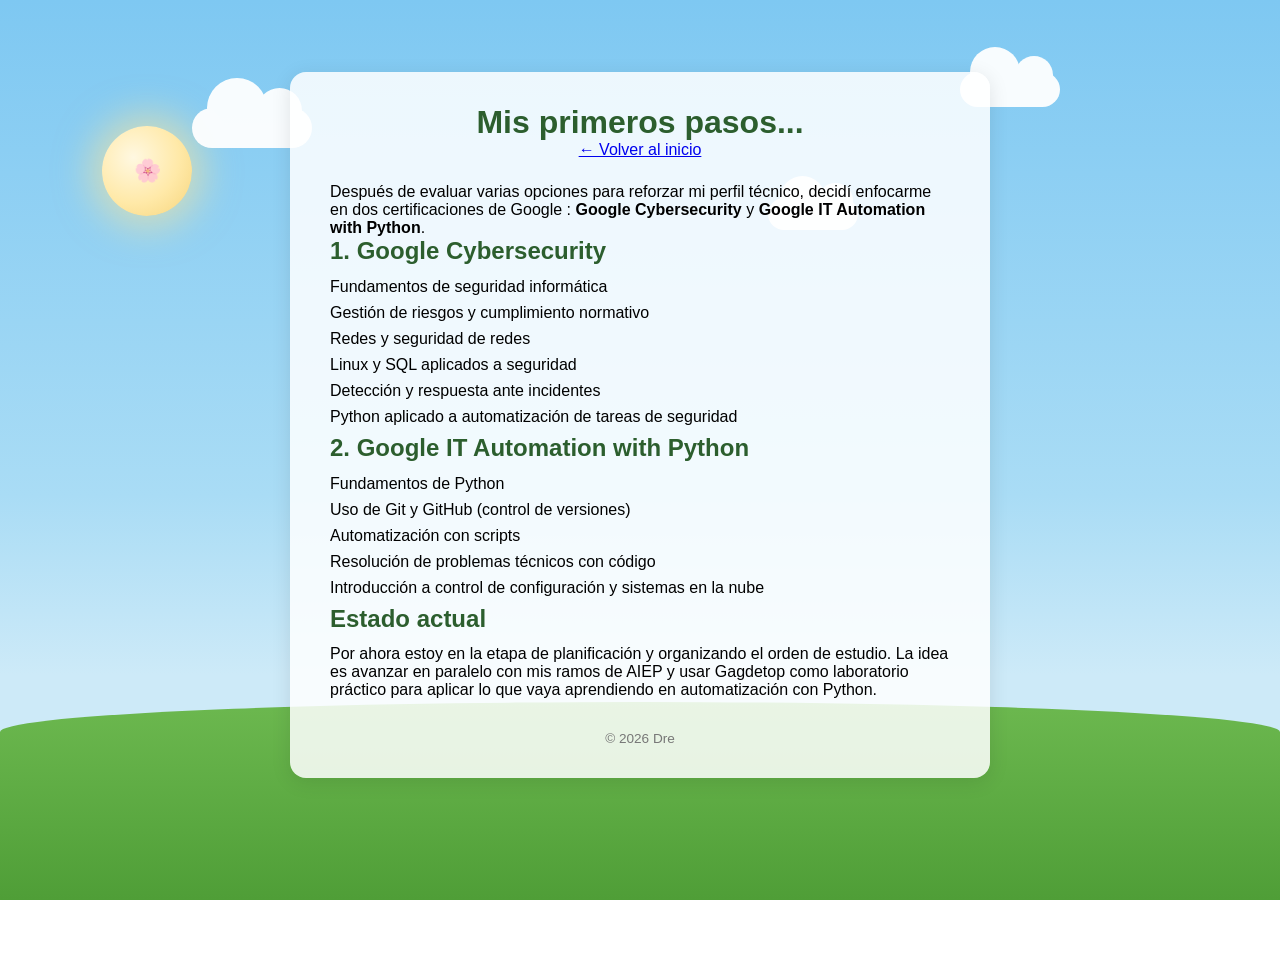
==== posts/post-001.html @ f21a57da "Actualizo post-001 con nuevos temas" ====
<!DOCTYPE html>
<html lang="es">
<head>
  <meta charset="UTF-8">
  <meta name="viewport" content="width=device-width, initial-scale=1.0">
  <title>Post 1: Mi plan de certificaciones Google</title>
  <link rel="stylesheet" href="../style.css">
</head>
<body>
  <div class="bg-fixed">
    <div class="moon"></div>
    <div class="cloud cloud-1"></div>
    <div class="cloud cloud-2"></div>
    <div class="cloud cloud-3"></div>
    <div class="grass"></div>
  </div>

  <div class="content">
    <header>
      <h1>Mis primeros pasos...</h1>
      <p><a href="../index.html">&larr; Volver al inicio</a></p>
    </header>

    <main>
      <p>
        Después de evaluar varias opciones para reforzar mi perfil técnico,
        decidí enfocarme en dos certificaciones de Google : <strong>Google Cybersecurity</strong> y
        <strong>Google IT Automation with Python</strong>.
      </p>


      <h2>1. Google Cybersecurity</h2>
      <ul>
        <li>Fundamentos de seguridad informática</li>
        <li>Gestión de riesgos y cumplimiento normativo</li>
        <li>Redes y seguridad de redes</li>
        <li>Linux y SQL aplicados a seguridad</li>
        <li>Detección y respuesta ante incidentes</li>
        <li>Python aplicado a automatización de tareas de seguridad</li>
      </ul>

      <h2>2. Google IT Automation with Python</h2>
      <ul>
        <li>Fundamentos de Python</li>
        <li>Uso de Git y GitHub (control de versiones)</li>
        <li>Automatización con scripts</li>
        <li>Resolución de problemas técnicos con código</li>
        <li>Introducción a control de configuración y sistemas en la nube</li>
      </ul>

      <h2>Estado actual</h2>
      <p>
        Por ahora estoy en la etapa de planificación y organizando el orden de estudio.
        La idea es avanzar en paralelo con mis ramos de AIEP  y usar Gagdetop como laboratorio práctico para aplicar lo
        que vaya aprendiendo en automatización con Python.
      </p>

    </main> 
    <footer>
      <p>&copy; 2026 Dre</p>
    </footer>
  </div>
</body>
</html>
---- style.css ----
* {
  margin: 0;
  padding: 0;
  box-sizing: border-box;
}

body {
  font-family: Arial, sans-serif;
  min-height: 100vh;
}

.bg-fixed {
  position: fixed;
  top: 0;
  left: 0;
  width: 100vw;
  height: 100vh;
  z-index: -1;
  background: linear-gradient(to bottom, #7ec8f2 0%, #a9dcf5 55%, #cdeaf8 75%);
  overflow: hidden;
}

.grass {
  position: absolute;
  bottom: 0;
  left: 0;
  width: 100%;
  height: 22%;
  background: linear-gradient(to bottom, #6cb84f 0%, #4f9e37 100%);
  border-radius: 50% 50% 0 0 / 30px 30px 0 0;
}

.cloud {
  position: absolute;
  background: #ffffff;
  border-radius: 50px;
  opacity: 0.95;
}
.cloud::before, .cloud::after {
  content: "";
  position: absolute;
  background: #ffffff;
  border-radius: 50%;
}

.cloud-1 { width: 120px; height: 40px; top: 12%; left: 15%; }
.cloud-1::before { width: 60px; height: 60px; top: -30px; left: 15px; }
.cloud-1::after { width: 45px; height: 45px; top: -20px; left: 65px; }

.cloud-2 { width: 90px; height: 32px; top: 22%; left: 60%; }
.cloud-2::before { width: 45px; height: 45px; top: -22px; left: 12px; }
.cloud-2::after { width: 35px; height: 35px; top: -15px; left: 50px; }

.cloud-3 { width: 100px; height: 35px; top: 8%; left: 75%; }
.cloud-3::before { width: 50px; height: 50px; top: -25px; left: 10px; }
.cloud-3::after { width: 38px; height: 38px; top: -16px; left: 55px; }

.moon {
  position: absolute;
  top: 14%;
  left: 8%;
  width: 90px;
  height: 90px;
  border-radius: 50%;
  background: radial-gradient(circle at 35% 35%, #fff8e1, #ffe9a8 55%, #f6d47a 100%);
  box-shadow: 0 0 35px 12px rgba(255, 230, 150, 0.55);
}

.moon::before {
  content: "🌸";
  position: absolute;
  top: 50%;
  left: 50%;
  transform: translate(-50%, -50%);
  font-size: 22px;
  opacity: 0.7;
}

.content {
  position: relative;
  z-index: 1;
  max-width: 700px;
  margin: 8vh auto 6vh;
  padding: 2rem 2.5rem;
  background: rgba(255, 255, 255, 0.85);
  border-radius: 16px;
  box-shadow: 0 4px 20px rgba(0, 0, 0, 0.1);
}

header h1 {
  font-size: 2rem;
  color: #2c5e2e;
}

header p {
  color: #555;
  margin-bottom: 1.5rem;
}

header {
  text-align: center;
}

main h2 {
  margin-bottom: 0.8rem;
  color: #2c5e2e;
}

main ul {
  list-style: none;
}

main li {
  margin-bottom: 0.5rem;
}

main a {
  color: #185fa5;
  text-decoration: none;
}

main a:hover {
  text-decoration: underline;
}

footer {
  margin-top: 2rem;
  font-size: 0.85rem;
  color: #777;
  text-align: center;
}
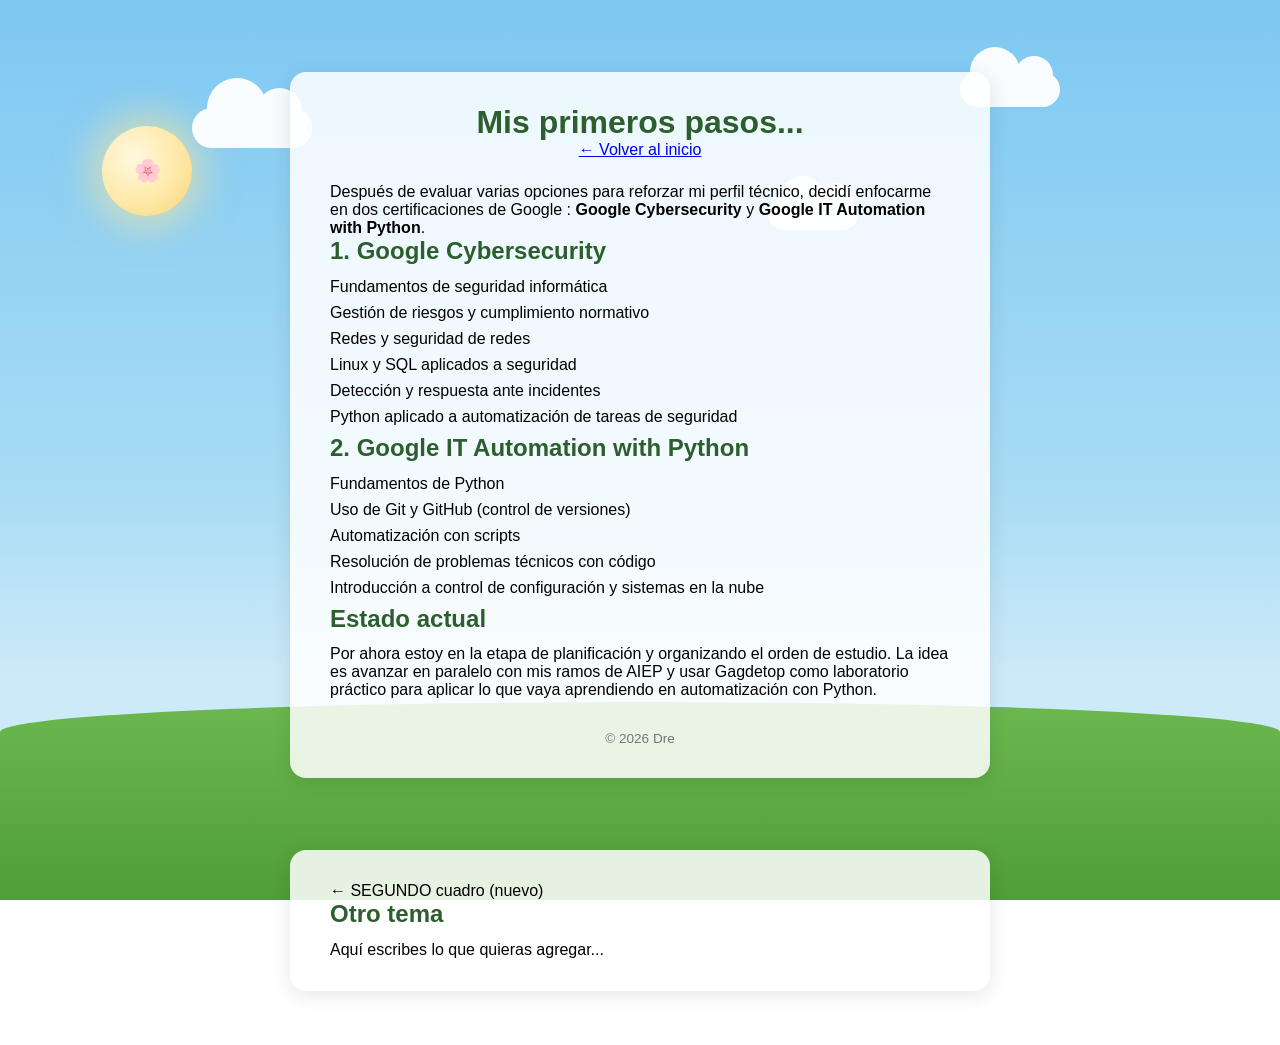
==== commit 49c4700d: "Agrego segundo cuadro en post-001" ====
--- a/posts/post-001.html
+++ b/posts/post-001.html
@@ -6,6 +6,7 @@
   <title>Post 1: Mi plan de certificaciones Google</title>
   <link rel="stylesheet" href="../style.css">
 </head>
+
 <body>
   <div class="bg-fixed">
     <div class="moon"></div>
@@ -60,5 +61,12 @@
       <p>&copy; 2026 Dre</p>
     </footer>
   </div>
+  
+    <div class="content content-secondary">   ← SEGUNDO cuadro (nuevo)
+    <main>
+      <h2>Otro tema</h2>
+      <p>Aquí escribes lo que quieras agregar...</p>
+    </main>
+  </div>
 </body>
 </html>
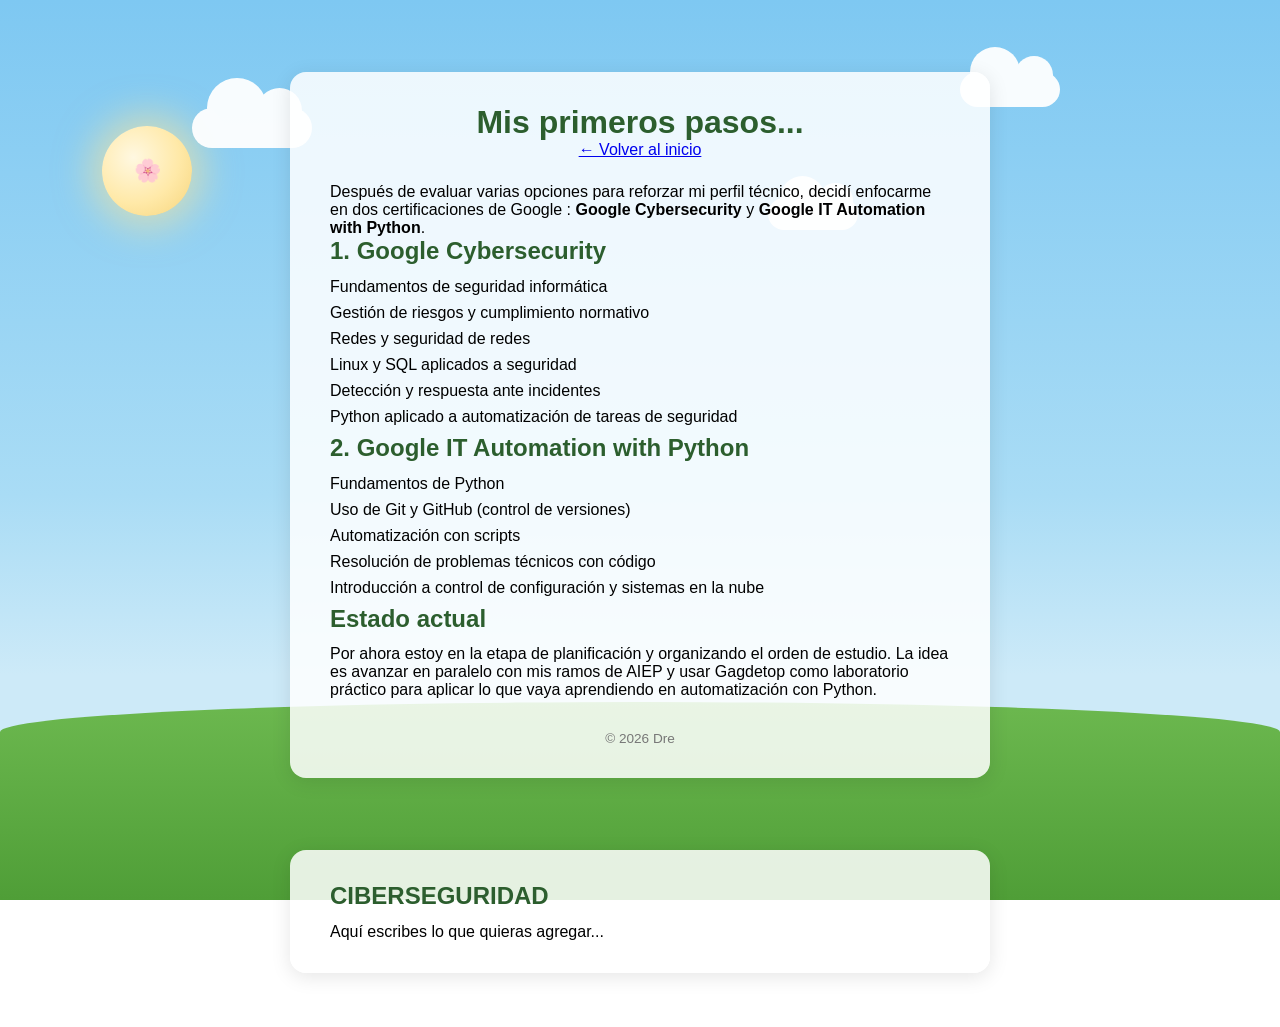
==== commit 76c3b260: "Agrego segundo cuadro en post-001" ====
--- a/posts/post-001.html
+++ b/posts/post-001.html
@@ -61,10 +61,10 @@
       <p>&copy; 2026 Dre</p>
     </footer>
   </div>
-  
-    <div class="content content-secondary">   ← SEGUNDO cuadro (nuevo)
+
+    <div class="content content-secondary"> 
     <main>
-      <h2>Otro tema</h2>
+      <h2>CIBERSEGURIDAD</h2>
       <p>Aquí escribes lo que quieras agregar...</p>
     </main>
   </div>
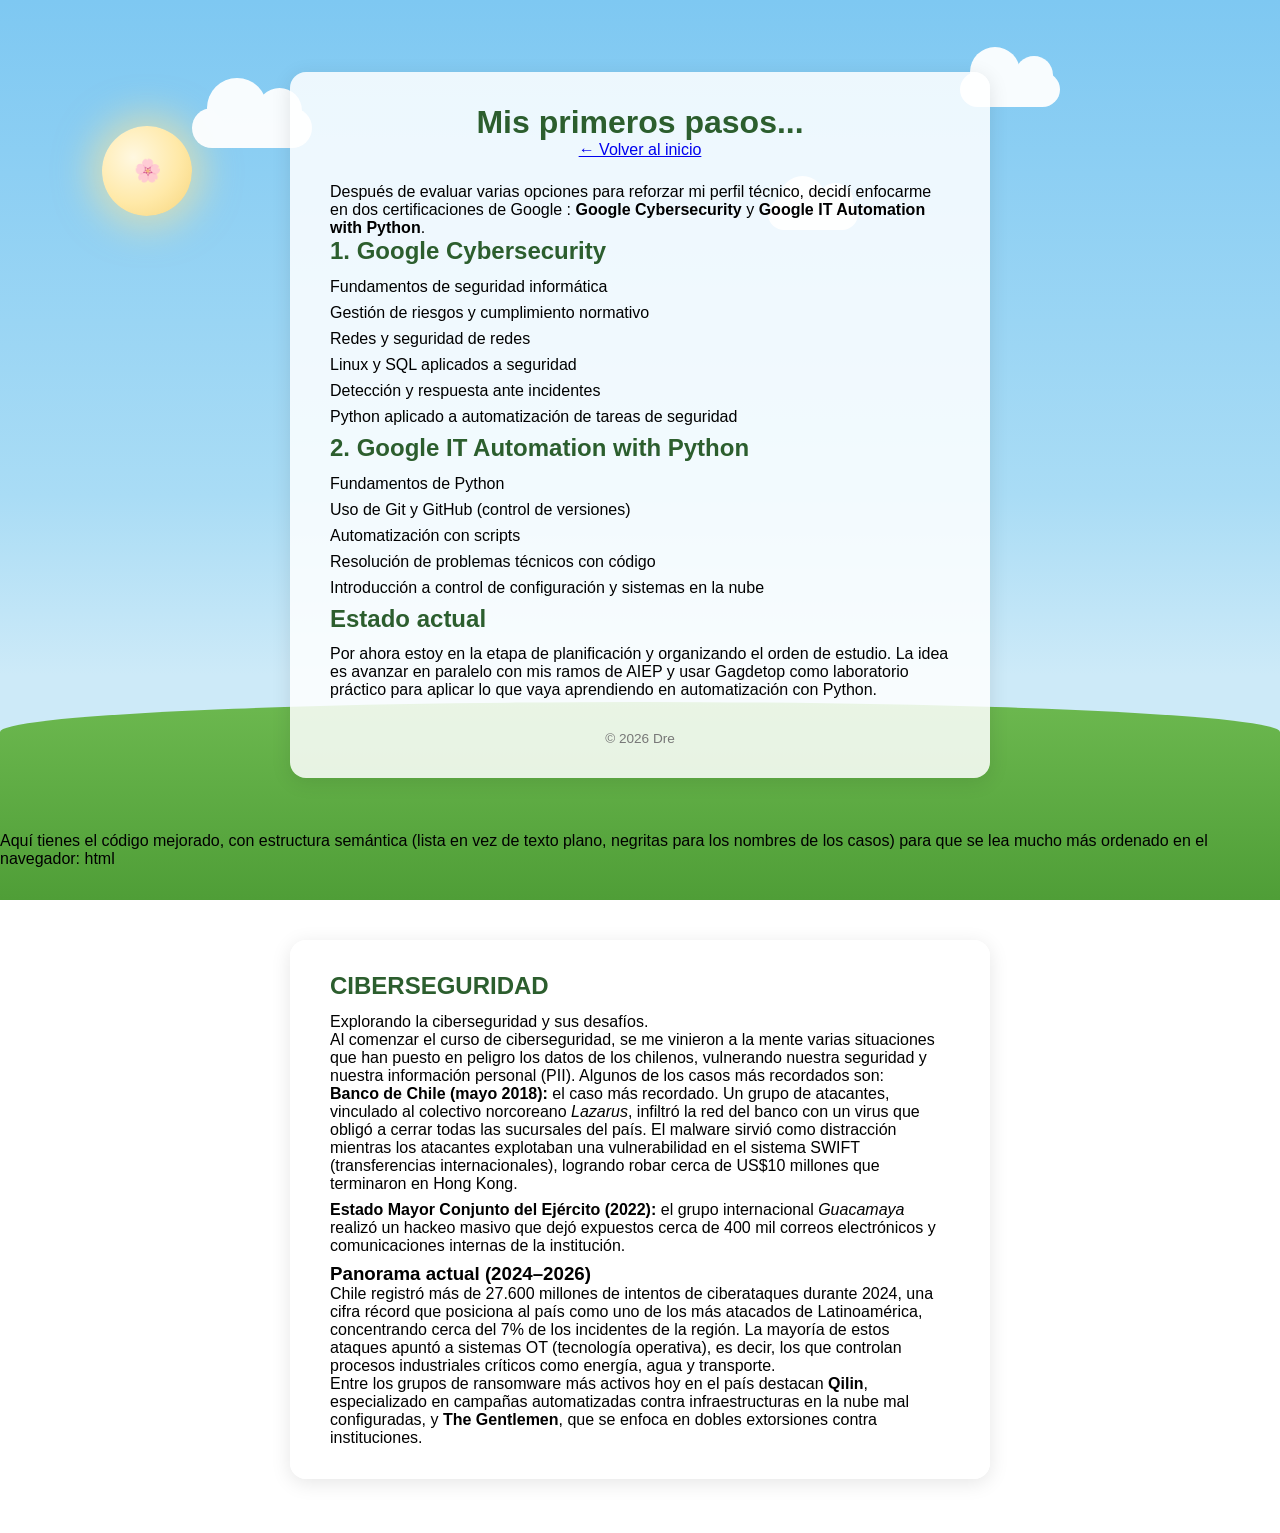
==== commit e92cea5d: "Agrego segundo cuadro en post-001" ====
--- a/posts/post-001.html
+++ b/posts/post-001.html
@@ -62,11 +62,56 @@
     </footer>
   </div>
 
-    <div class="content content-secondary"> 
-    <main>
-      <h2>CIBERSEGURIDAD</h2>
-      <p>Aquí escribes lo que quieras agregar...</p>
-    </main>
-  </div>
+Aquí tienes el código mejorado, con estructura semántica (lista en vez de texto plano, negritas para los nombres de los casos) para que se lea mucho más ordenado en el navegador:
+
+html
+    <div class="content content-secondary">
+      <main>
+        <h2>CIBERSEGURIDAD</h2>
+        <p>Explorando la ciberseguridad y sus desafíos.</p>
+        
+        <p>
+          Al comenzar el curso de ciberseguridad, se me vinieron a la mente varias
+          situaciones que han puesto en peligro los datos de los chilenos,
+          vulnerando nuestra seguridad y nuestra información personal (PII).
+          Algunos de los casos más recordados son:
+        </p>
+
+        <ul>
+          <li>
+            <strong>Banco de Chile (mayo 2018):</strong> el caso más recordado.
+            Un grupo de atacantes, vinculado al colectivo norcoreano <em>Lazarus</em>,
+            infiltró la red del banco con un virus que obligó a cerrar todas
+            las sucursales del país. El malware sirvió como distracción mientras
+            los atacantes explotaban una vulnerabilidad en el sistema SWIFT
+            (transferencias internacionales), logrando robar cerca de
+            US$10 millones que terminaron en Hong Kong.
+          </li>
+          <li>
+            <strong>Estado Mayor Conjunto del Ejército (2022):</strong> el grupo
+            internacional <em>Guacamaya</em> realizó un hackeo masivo que dejó
+            expuestos cerca de 400 mil correos electrónicos y comunicaciones
+            internas de la institución.
+          </li>
+        </ul>
+
+        <h3>Panorama actual (2024–2026)</h3>
+        <p>
+          Chile registró más de 27.600 millones de intentos de ciberataques
+          durante 2024, una cifra récord que posiciona al país como uno de los
+          más atacados de Latinoamérica, concentrando cerca del 7% de los
+          incidentes de la región. La mayoría de estos ataques apuntó a sistemas
+          OT (tecnología operativa), es decir, los que controlan procesos
+          industriales críticos como energía, agua y transporte.
+        </p>
+        <p>
+          Entre los grupos de ransomware más activos hoy en el país destacan
+          <strong>Qilin</strong>, especializado en campañas automatizadas contra
+          infraestructuras en la nube mal configuradas, y
+          <strong>The Gentlemen</strong>, que se enfoca en dobles extorsiones
+          contra instituciones.
+        </p>
+      </main>
+    </div>
 </body>
 </html>
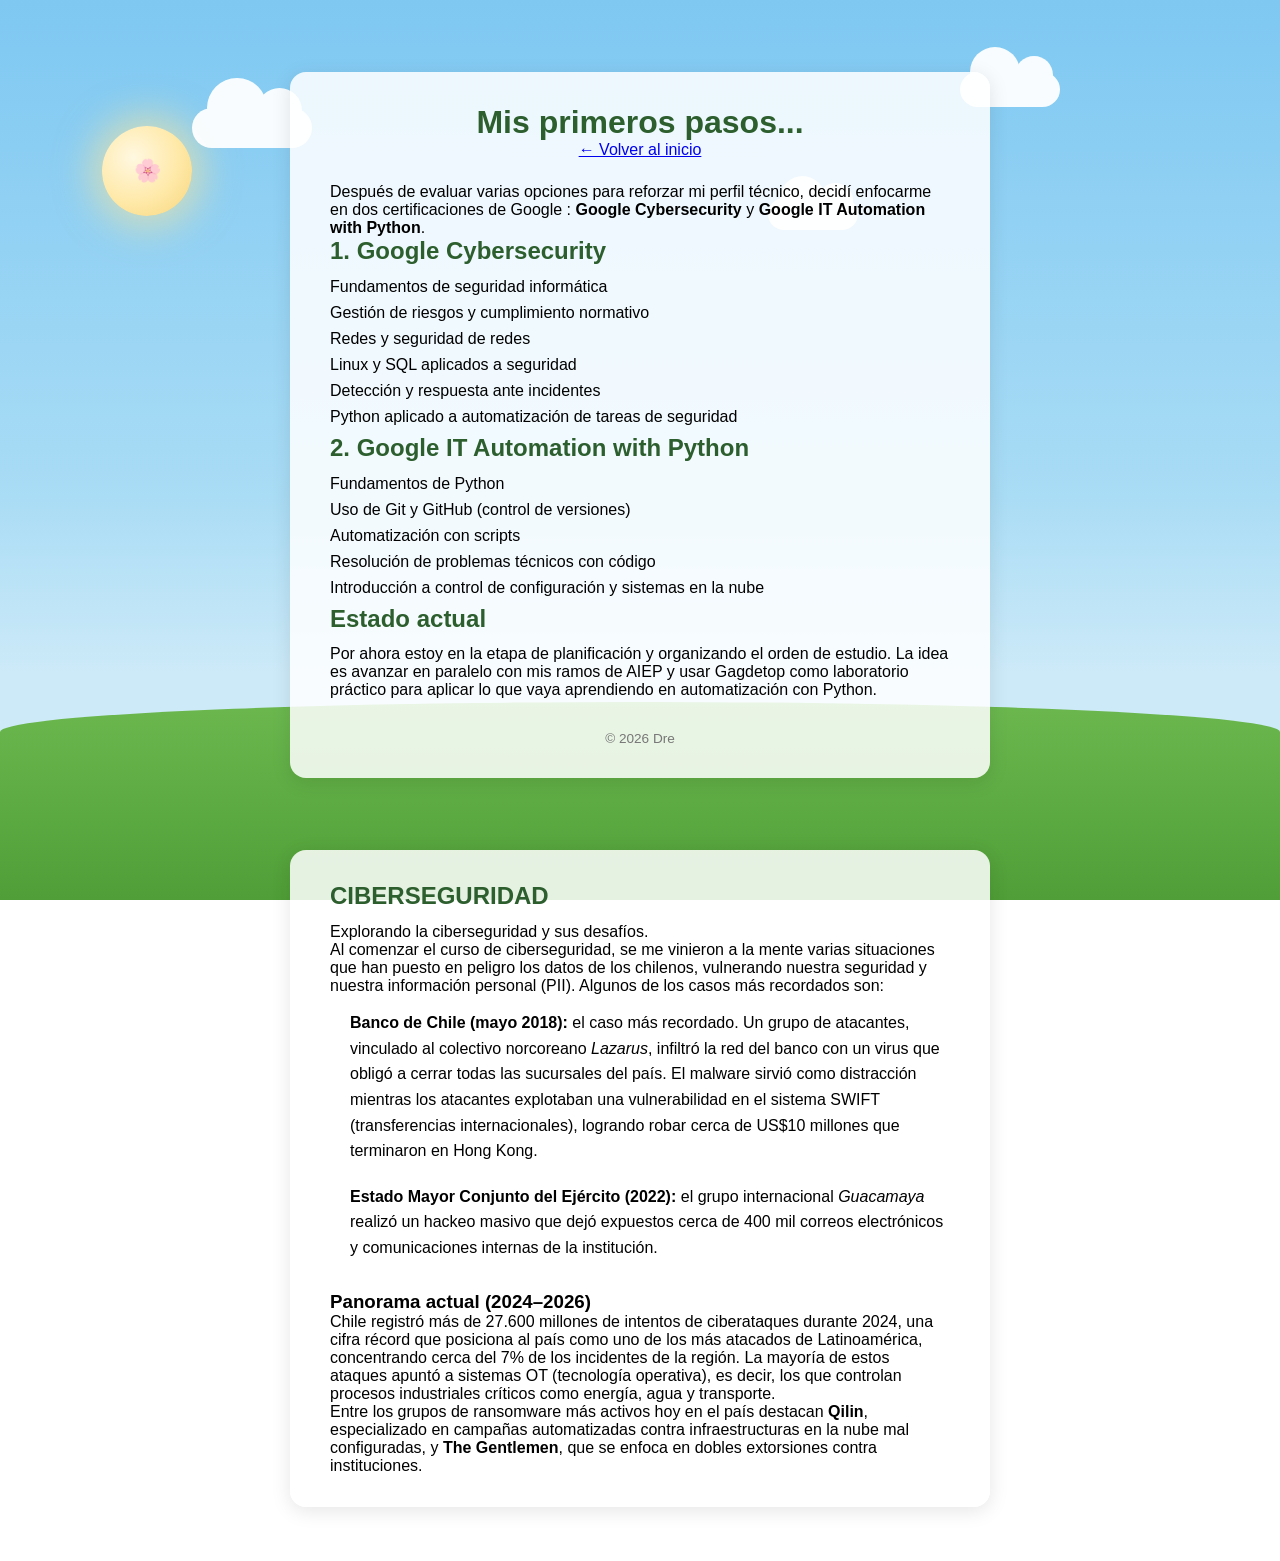
==== commit d2ade7a0: "Agrego espaciado a la lista de ciberataques" ====
--- a/posts/post-001.html
+++ b/posts/post-001.html
@@ -62,9 +62,7 @@
     </footer>
   </div>
 
-Aquí tienes el código mejorado, con estructura semántica (lista en vez de texto plano, negritas para los nombres de los casos) para que se lea mucho más ordenado en el navegador:
 
-html
     <div class="content content-secondary">
       <main>
         <h2>CIBERSEGURIDAD</h2>
--- a/style.css
+++ b/style.css
@@ -129,3 +129,17 @@
   color: #777;
   text-align: center;
 }
+
+.content-secondary ul {
+  margin-top: 15px;
+  padding-left: 20px;
+}
+
+.content-secondary li {
+  margin-bottom: 20px;
+  line-height: 1.6;
+}
+
+.content-secondary h3 {
+  margin-top: 30px;
+}
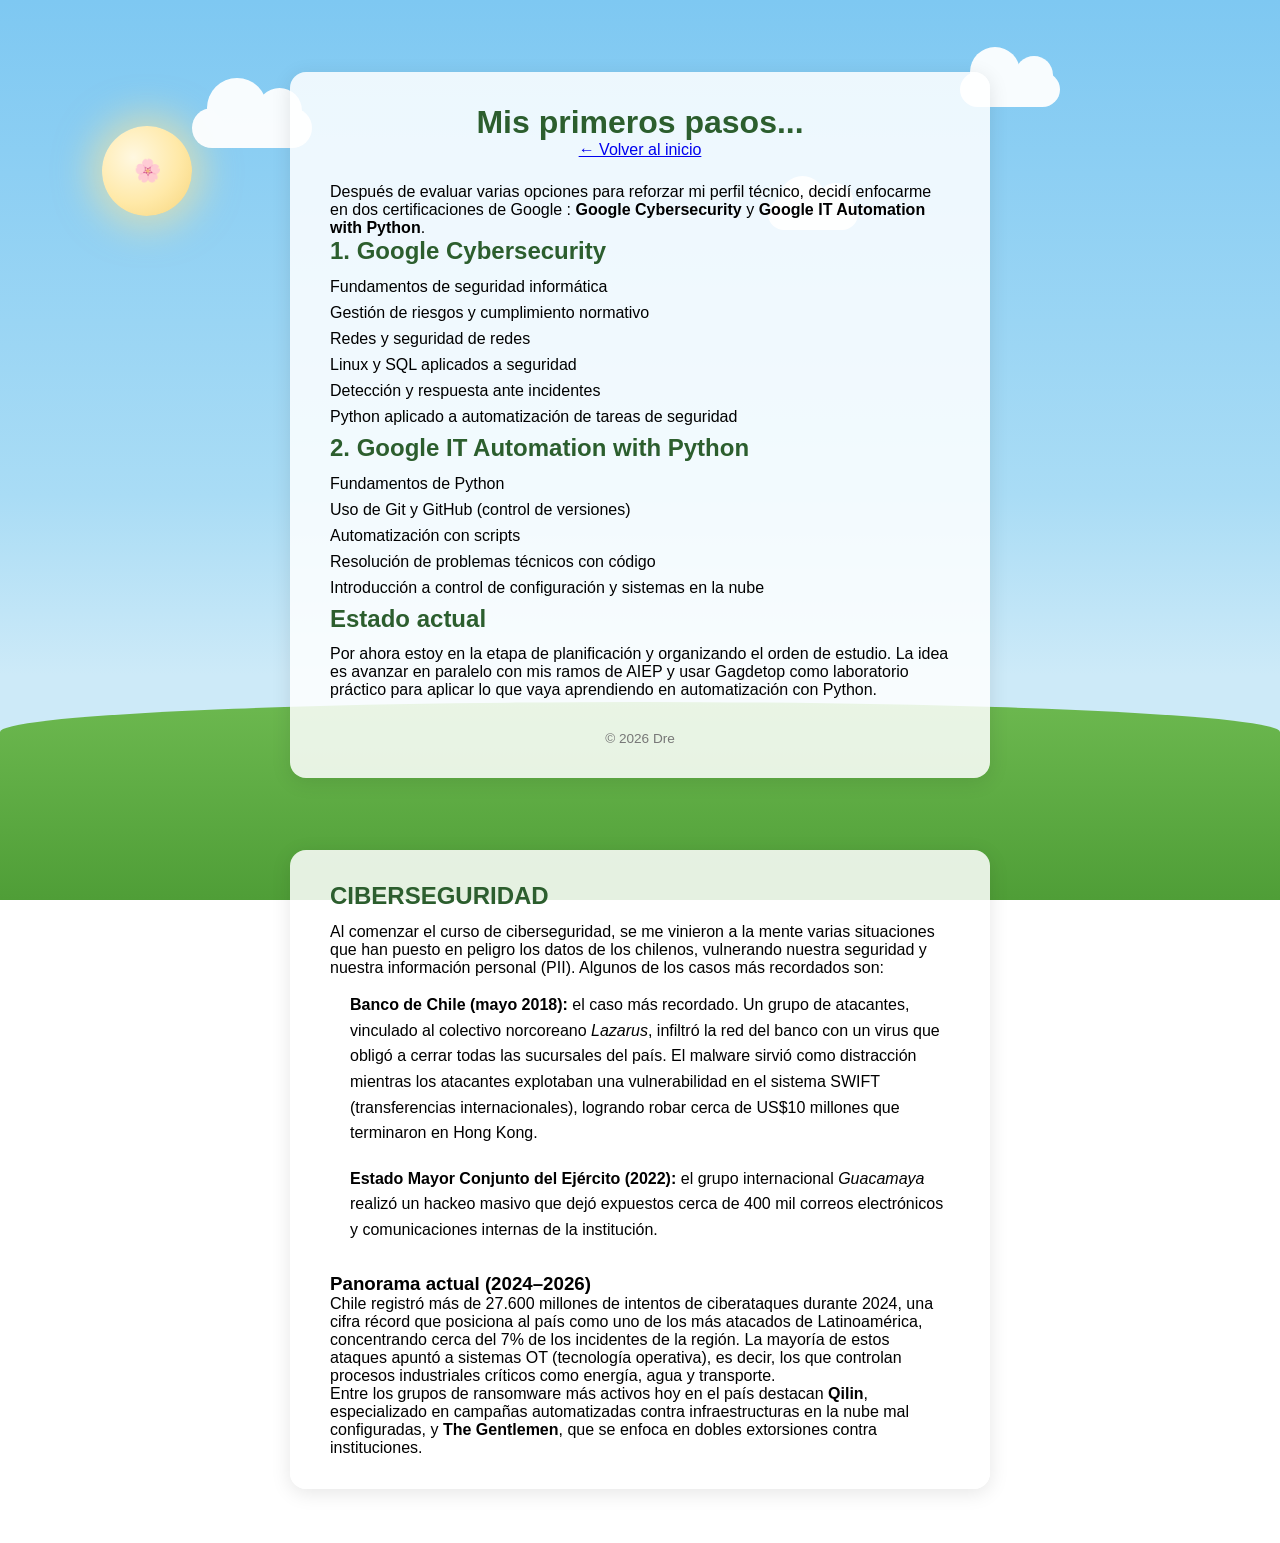
==== commit 389e903a: "Agrego espaciado a la lista de ciberataques" ====
--- a/posts/post-001.html
+++ b/posts/post-001.html
@@ -66,8 +66,7 @@
     <div class="content content-secondary">
       <main>
         <h2>CIBERSEGURIDAD</h2>
-        <p>Explorando la ciberseguridad y sus desafíos.</p>
-        
+       
         <p>
           Al comenzar el curso de ciberseguridad, se me vinieron a la mente varias
           situaciones que han puesto en peligro los datos de los chilenos,
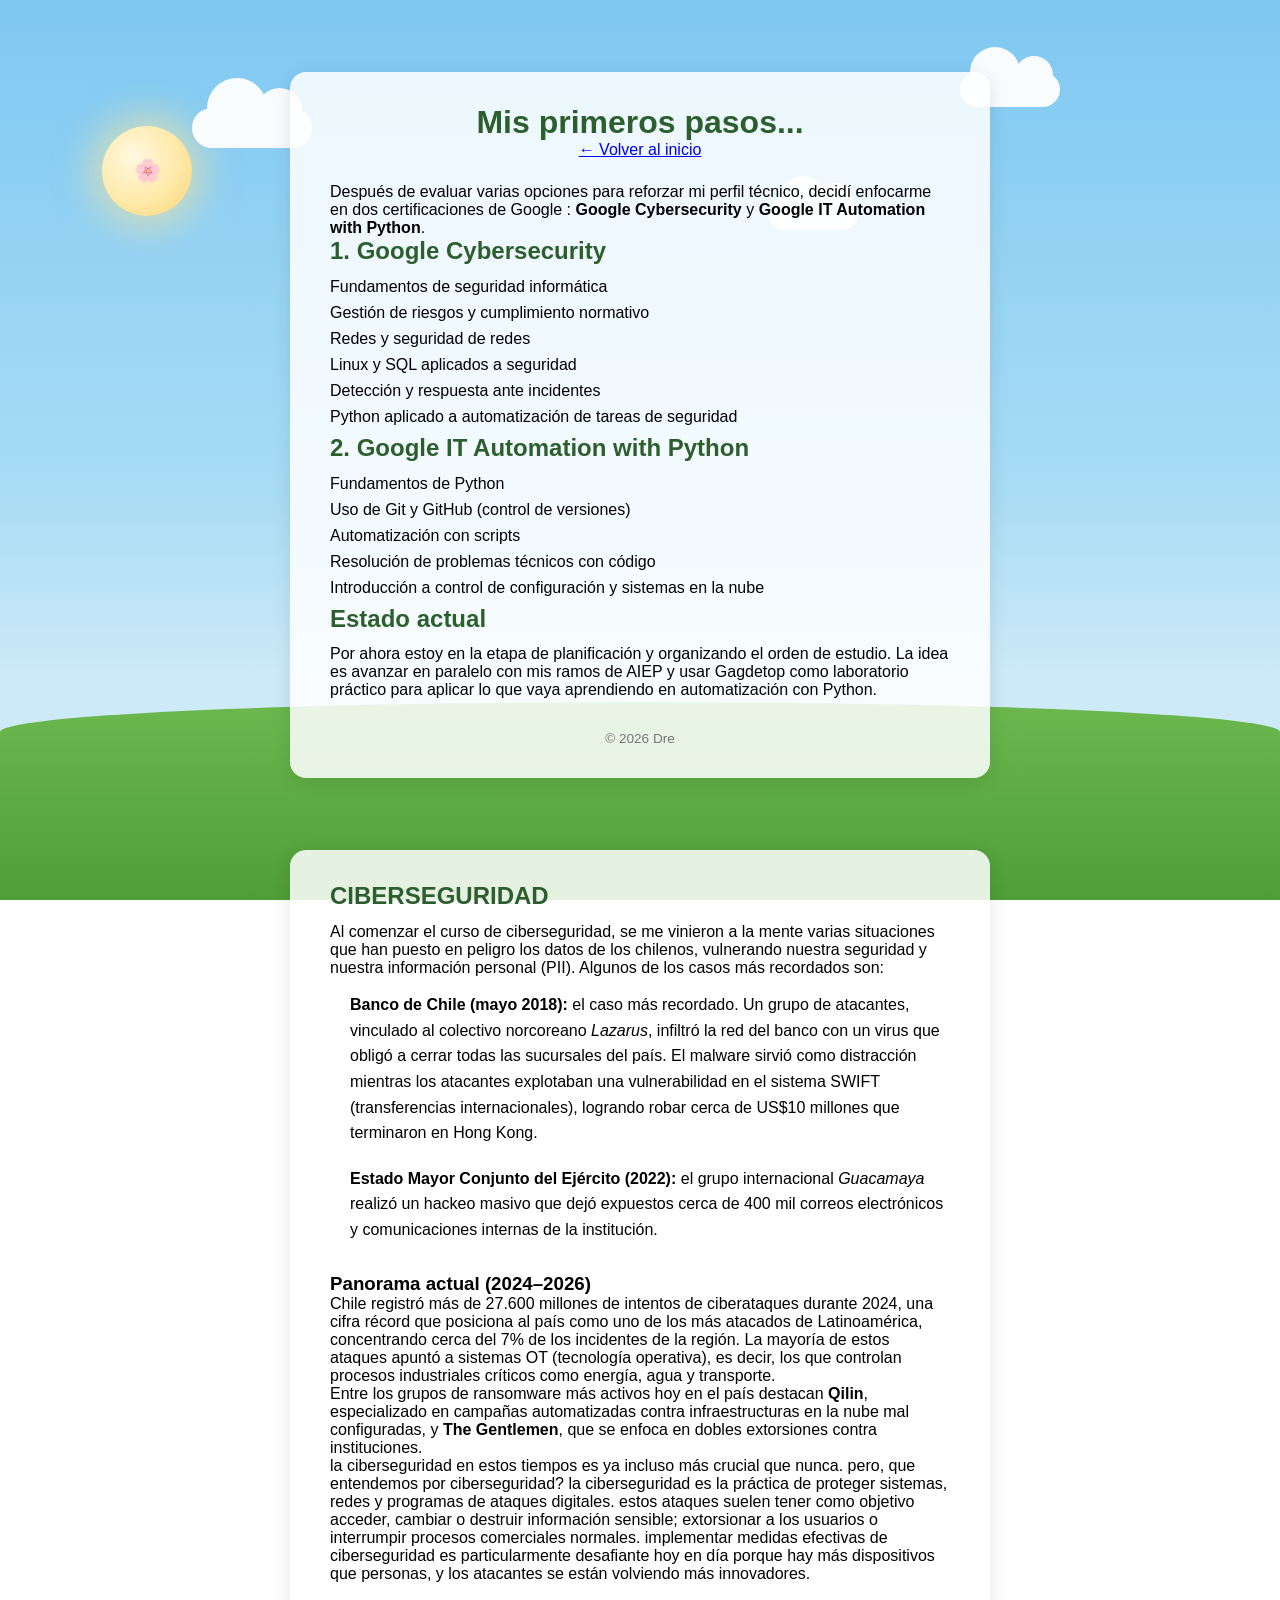
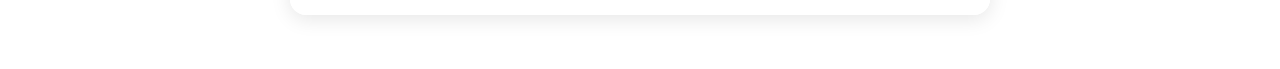
==== commit 4ed8a088: "Agrego sección destacada con post-003" ====
--- a/posts/post-001.html
+++ b/posts/post-001.html
@@ -108,6 +108,11 @@
           <strong>The Gentlemen</strong>, que se enfoca en dobles extorsiones
           contra instituciones.
         </p>
+
+        <p> la ciberseguridad en estos tiempos es ya incluso más crucial que nunca.
+            pero, que entendemos por ciberseguridad? la ciberseguridad es la práctica de proteger sistemas, redes y programas de ataques digitales. estos ataques suelen tener como objetivo acceder, cambiar o 
+            destruir información sensible; extorsionar a los usuarios o interrumpir procesos comerciales normales. implementar medidas efectivas de ciberseguridad es particularmente desafiante hoy en día porque hay más dispositivos que personas, y los atacantes se están volviendo más innovadores.
+        </p>
       </main>
     </div>
 </body>
--- a/style.css
+++ b/style.css
@@ -142,4 +142,25 @@
 
 .content-secondary h3 {
   margin-top: 30px;
+}
+
+.featured-post {
+  margin-top: 30px;
+  padding-top: 20px;
+  border-top: 1px solid #ddd;
+}
+
+.read-more-btn {
+  display: inline-block;
+  margin-top: 10px;
+  padding: 8px 16px;
+  background-color: #2e7d32;
+  color: white;
+  text-decoration: none;
+  border-radius: 6px;
+  font-size: 0.9rem;
+}
+
+.read-more-btn:hover {
+  background-color: #1b5e20;
 }
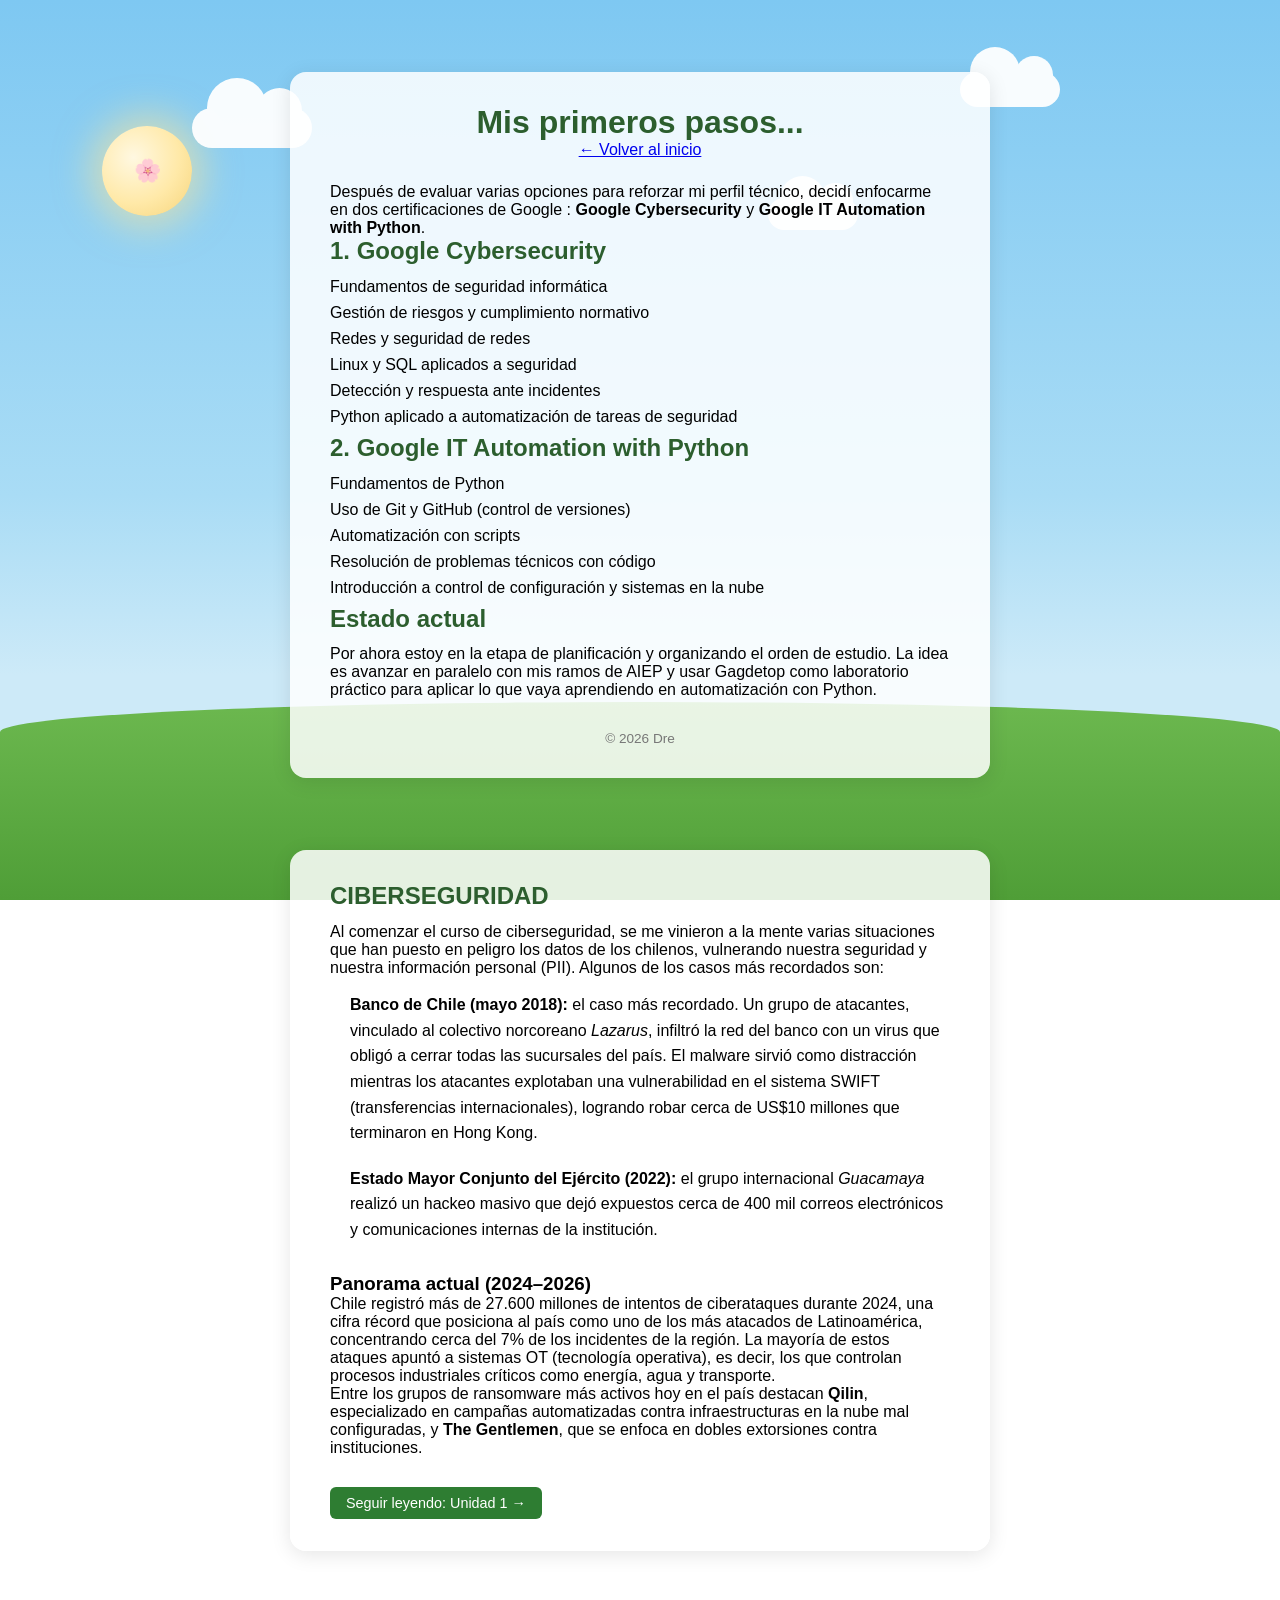
==== commit 008e869b: "Corrijo post-001: elimino duplicados y agrego botón seguir leyendo" ====
--- a/posts/post-001.html
+++ b/posts/post-001.html
@@ -29,7 +29,6 @@
         <strong>Google IT Automation with Python</strong>.
       </p>
 
-
       <h2>1. Google Cybersecurity</h2>
       <ul>
         <li>Fundamentos de seguridad informática</li>
@@ -55,65 +54,63 @@
         La idea es avanzar en paralelo con mis ramos de AIEP  y usar Gagdetop como laboratorio práctico para aplicar lo
         que vaya aprendiendo en automatización con Python.
       </p>
+    </main>
 
-    </main> 
     <footer>
       <p>&copy; 2026 Dre</p>
     </footer>
   </div>
 
+  <div class="content content-secondary">
+    <main>
+      <h2>CIBERSEGURIDAD</h2>
 
-    <div class="content content-secondary">
-      <main>
-        <h2>CIBERSEGURIDAD</h2>
-       
-        <p>
-          Al comenzar el curso de ciberseguridad, se me vinieron a la mente varias
-          situaciones que han puesto en peligro los datos de los chilenos,
-          vulnerando nuestra seguridad y nuestra información personal (PII).
-          Algunos de los casos más recordados son:
-        </p>
+      <p>
+        Al comenzar el curso de ciberseguridad, se me vinieron a la mente varias
+        situaciones que han puesto en peligro los datos de los chilenos,
+        vulnerando nuestra seguridad y nuestra información personal (PII).
+        Algunos de los casos más recordados son:
+      </p>
 
-        <ul>
-          <li>
-            <strong>Banco de Chile (mayo 2018):</strong> el caso más recordado.
-            Un grupo de atacantes, vinculado al colectivo norcoreano <em>Lazarus</em>,
-            infiltró la red del banco con un virus que obligó a cerrar todas
-            las sucursales del país. El malware sirvió como distracción mientras
-            los atacantes explotaban una vulnerabilidad en el sistema SWIFT
-            (transferencias internacionales), logrando robar cerca de
-            US$10 millones que terminaron en Hong Kong.
-          </li>
-          <li>
-            <strong>Estado Mayor Conjunto del Ejército (2022):</strong> el grupo
-            internacional <em>Guacamaya</em> realizó un hackeo masivo que dejó
-            expuestos cerca de 400 mil correos electrónicos y comunicaciones
-            internas de la institución.
-          </li>
-        </ul>
+      <ul>
+        <li>
+          <strong>Banco de Chile (mayo 2018):</strong> el caso más recordado.
+          Un grupo de atacantes, vinculado al colectivo norcoreano <em>Lazarus</em>,
+          infiltró la red del banco con un virus que obligó a cerrar todas
+          las sucursales del país. El malware sirvió como distracción mientras
+          los atacantes explotaban una vulnerabilidad en el sistema SWIFT
+          (transferencias internacionales), logrando robar cerca de
+          US$10 millones que terminaron en Hong Kong.
+        </li>
+        <li>
+          <strong>Estado Mayor Conjunto del Ejército (2022):</strong> el grupo
+          internacional <em>Guacamaya</em> realizó un hackeo masivo que dejó
+          expuestos cerca de 400 mil correos electrónicos y comunicaciones
+          internas de la institución.
+        </li>
+      </ul>
 
-        <h3>Panorama actual (2024–2026)</h3>
-        <p>
-          Chile registró más de 27.600 millones de intentos de ciberataques
-          durante 2024, una cifra récord que posiciona al país como uno de los
-          más atacados de Latinoamérica, concentrando cerca del 7% de los
-          incidentes de la región. La mayoría de estos ataques apuntó a sistemas
-          OT (tecnología operativa), es decir, los que controlan procesos
-          industriales críticos como energía, agua y transporte.
-        </p>
-        <p>
-          Entre los grupos de ransomware más activos hoy en el país destacan
-          <strong>Qilin</strong>, especializado en campañas automatizadas contra
-          infraestructuras en la nube mal configuradas, y
-          <strong>The Gentlemen</strong>, que se enfoca en dobles extorsiones
-          contra instituciones.
-        </p>
+      <h3>Panorama actual (2024–2026)</h3>
+      <p>
+        Chile registró más de 27.600 millones de intentos de ciberataques
+        durante 2024, una cifra récord que posiciona al país como uno de los
+        más atacados de Latinoamérica, concentrando cerca del 7% de los
+        incidentes de la región. La mayoría de estos ataques apuntó a sistemas
+        OT (tecnología operativa), es decir, los que controlan procesos
+        industriales críticos como energía, agua y transporte.
+      </p>
+      <p>
+        Entre los grupos de ransomware más activos hoy en el país destacan
+        <strong>Qilin</strong>, especializado en campañas automatizadas contra
+        infraestructuras en la nube mal configuradas, y
+        <strong>The Gentlemen</strong>, que se enfoca en dobles extorsiones
+        contra instituciones.
+      </p>
 
-        <p> la ciberseguridad en estos tiempos es ya incluso más crucial que nunca.
-            pero, que entendemos por ciberseguridad? la ciberseguridad es la práctica de proteger sistemas, redes y programas de ataques digitales. estos ataques suelen tener como objetivo acceder, cambiar o 
-            destruir información sensible; extorsionar a los usuarios o interrumpir procesos comerciales normales. implementar medidas efectivas de ciberseguridad es particularmente desafiante hoy en día porque hay más dispositivos que personas, y los atacantes se están volviendo más innovadores.
-        </p>
-      </main>
-    </div>
+      <p style="margin-top: 20px;">
+        <a href="post-003.html" class="read-more-btn">Seguir leyendo: Unidad 1 →</a>
+      </p>
+    </main>
+  </div>
 </body>
-</html>+</html>
--- a/style.css
+++ b/style.css
@@ -163,4 +163,19 @@
 
 .read-more-btn:hover {
   background-color: #1b5e20;
+}
+
+.read-more-btn {
+  display: inline-block;
+  margin-top: 10px;
+  padding: 8px 16px;
+  background-color: #2e7d32;
+  color: white;
+  text-decoration: none;
+  border-radius: 6px;
+  font-size: 0.9rem;
+}
+
+.read-more-btn:hover {
+  background-color: #1b5e20;
 }
